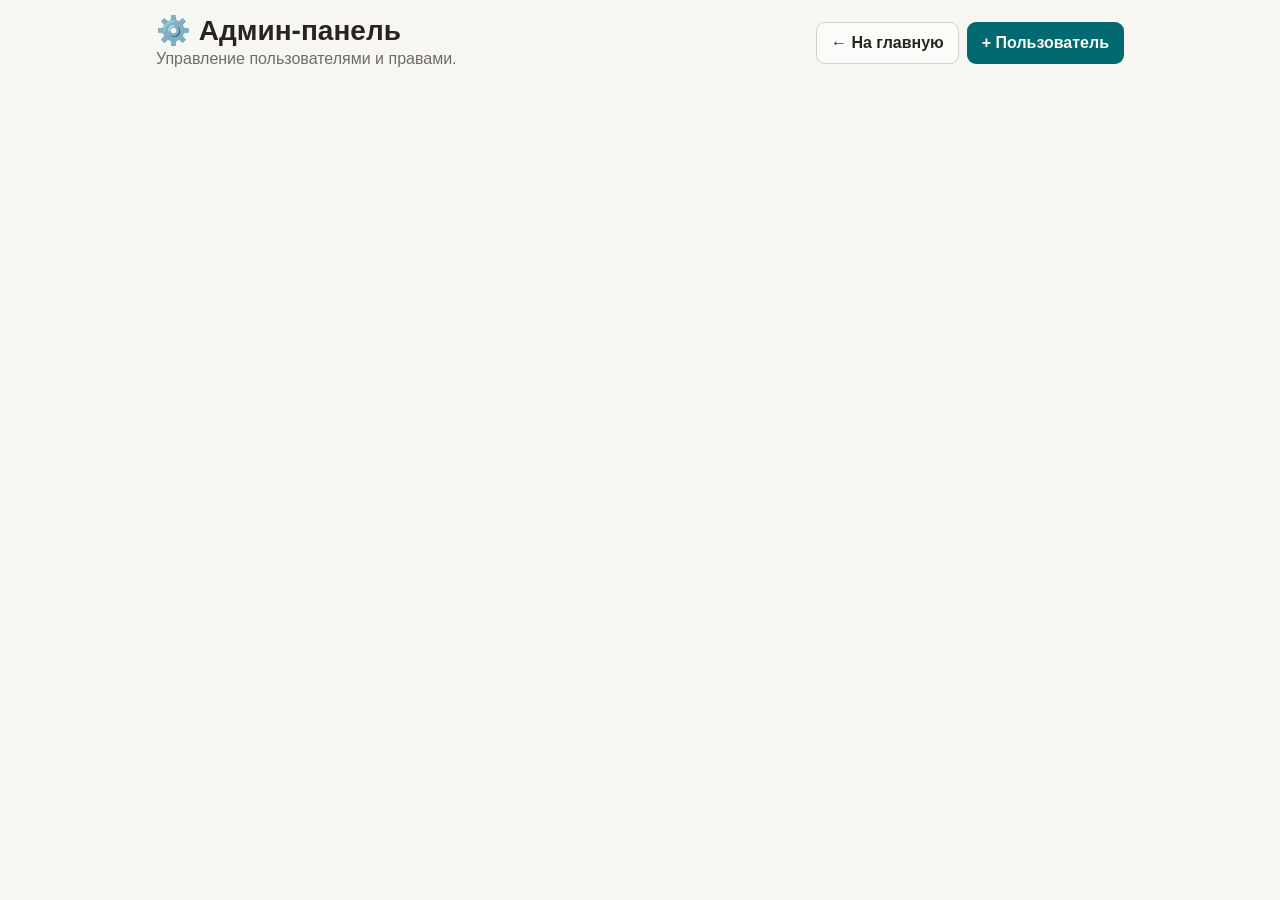
==== frontend/admin.html @ 5d8603ca "Fix calendar" ====
<!DOCTYPE html>
<html lang="ru">
<head>
  <meta charset="UTF-8">
  <meta name="viewport" content="width=device-width, initial-scale=1.0">
  <title>Админ-панель | CRM</title>
  <link rel="preconnect" href="https://api.fontshare.com">
  <link href="https://api.fontshare.com/v2/css?f[]=satoshi@400,500,700,900&f[]=general-sans@400,500,600,700&display=swap" rel="stylesheet">
  <style>
    :root, [data-theme="light"] { --bg:#f7f6f2; --surface:#fbfbf9; --surface2:#f3f0ec; --border:#d4d1ca; --text:#28251d; --muted:#706d67; --inverse:#f9f8f4; --primary:#01696f; --primary-hover:#0c4e54; --primary-soft:#d7e3df; --success:#437a22; --warning:#a86000; --danger:#a13544; --blue:#006494; --purple:#7a39bb; --radius:14px; --radius-sm:9px; --shadow:0 6px 20px rgba(40,37,29,.08); }
    [data-theme="dark"] { --bg:#171614; --surface:#1c1b19; --surface2:#272421; --border:#393836; --text:#eceae5; --muted:#b2aea8; --inverse:#141311; --primary:#4f98a3; --primary-hover:#227f8b; --primary-soft:#2b3938; --success:#6daa45; --warning:#edb336; --danger:#dd6974; --blue:#5591c7; --purple:#a86fdf; --shadow:0 8px 28px rgba(0,0,0,.3); }
    *{box-sizing:border-box} body{margin:0;background:var(--bg);color:var(--text);font:16px/1.5 'General Sans',Arial,sans-serif} button,input,textarea,select{font:inherit;color:inherit} button{cursor:pointer} input,textarea,select{width:100%;min-height:44px;padding:10px 12px;border-radius:var(--radius-sm);border:1px solid var(--border);background:var(--surface);font-size:15px}
    .hidden{display:none!important}.shell{max-width:1000px;margin:auto;padding:16px 16px 80px}.top{display:flex;gap:12px;align-items:center;justify-content:space-between;margin-bottom:20px;flex-wrap:wrap}.title{margin:0;font:800 28px/1.1 'Satoshi',Arial,sans-serif}.sub{color:var(--muted)}.actions{display:flex;gap:8px}.card{background:var(--surface);border:1px solid var(--border);border-radius:var(--radius);box-shadow:var(--shadow);padding:16px}.btn{min-height:42px;padding:8px 14px;border:1px solid transparent;border-radius:var(--radius-sm);font-weight:700;background:transparent}.btn-primary{background:var(--primary);color:var(--inverse)}.btn-primary:hover{background:var(--primary-hover)}.btn-secondary{border-color:var(--border);background:var(--surface)}.btn-danger{border-color:color-mix(in srgb,var(--danger) 38%,transparent);color:var(--danger)}.btn-sm{min-height:34px;padding:4px 10px;font-size:14px}
    .user{padding:14px;border:1px solid var(--border);border-radius:var(--radius-sm);margin-bottom:10px;background:var(--surface)}.user-head{display:flex;justify-content:space-between;align-items:center;margin-bottom:10px}.user-head b{font-size:17px}.user-meta{color:var(--muted);font-size:14px;margin-bottom:10px}.permissions{display:grid;gap:8px;margin:12px 0}.perm-item{display:flex;gap:8px;align-items:center}.perm-item input{width:20px;min-height:20px}.user-actions{display:flex;gap:6px;margin-top:12px}
    .modal{position:fixed;inset:0;background:rgba(0,0,0,.38);display:none;align-items:center;justify-content:center;z-index:100}.modal.open{display:flex}.sheet{width:min(100%,500px);background:var(--bg);border-radius:var(--radius);padding:20px;box-shadow:var(--shadow)}.sheet h3{margin:0 0 16px}.field{margin-bottom:14px}.field label{display:block;margin-bottom:6px;font-weight:700;font-size:14px}
    .empty{padding:24px;text-align:center;color:var(--muted);border:1px dashed var(--border);border-radius:var(--radius)}
    .perm-item.disabled{opacity:0.5}.perm-item.disabled input{cursor:not-allowed}
  </style>
</head>
<body>
  <div class="shell">
    <header class="top">
      <div><h1 class="title">⚙️ Админ-панель</h1><div class="sub">Управление пользователями и правами.</div></div>
      <div class="actions">
        <button class="btn btn-secondary" onclick="window.location.href='/'">← На главную</button>
        <button class="btn btn-primary" onclick="openAddUser()">+ Пользователь</button>
      </div>
    </header>
    
    <div id="usersList"></div>
  </div>

  <!-- Модалка: Пользователь -->
  <div id="userModal" class="modal">
    <div class="sheet">
      <h3 id="userModalTitle">Пользователь</h3>
      <form id="userForm">
        <input type="hidden" id="userId">
        <div class="field"><label>Логин</label><input id="userLogin" required pattern="[A-Za-z0-9_]+"></div>
        <div class="field"><label>Имя</label><input id="userName" required></div>
        <div class="field"><label>Пароль</label><input id="userPassword" type="password" minlength="4"></div>
        <div class="field"><label>Роль</label><select id="userRole"><option value="user">Мастер</option><option value="manager">Менеджер</option><option value="admin">Администратор</option></select></div>
        <div style="display:flex;gap:10px">
          <button type="button" class="btn btn-secondary" onclick="closeModal('userModal')">Отмена</button>
          <button type="submit" class="btn btn-primary">Сохранить</button>
        </div>
      </form>
    </div>
  </div>

<script>
const $=id=>document.getElementById(id);
let users=[],currentUserId=null;
function esc(v){return String(v??'').replace(/[&<>"']/g,c=>({'&':'&amp;','<':'&lt;','>':'&gt;','"':'&quot;',"'":'&#39;'}[c]));}
const roleLabels={user:'Мастер',manager:'Менеджер',admin:'Администратор'};
async function api(url,opt={}){const r=await fetch(url,{...opt,headers:{'Content-Type':'application/json'}});if(!r.ok)throw new Error(await r.text());return r.json()}
async function load(){try{users=await api('/api/admin/users');render()}catch(e){alert('Ошибка: '+e.message)}}
function render(){const list=$('usersList');if(!users.length){list.innerHTML='<div class="empty">Пользователей нет</div>';return}list.innerHTML=users.map(u=>`<div class="user"><div class="user-head"><b>${esc(u.name)}</b><span class="badge">${roleLabels[u.role]||u.role}</span></div><div class="user-meta">${esc(u.id)} ${u.role==='manager'?'(Менеджер)':''}${u.role==='admin'?'(Администратор — все права по умолчанию)':''}</div>${u.role==='manager'?`<div class="permissions"><div class="perm-item"><input type="checkbox" id="perm_price_${u.id}" ${u.can_edit_price?'checked':''} onchange="updatePermissions('${u.id}')"><label for="perm_price_${u.id}">Редактировать прайс</label></div><div class="perm-item"><input type="checkbox" id="perm_req_${u.id}" ${u.can_edit_requests?'checked':''} onchange="updatePermissions('${u.id}')"><label for="perm_req_${u.id}">Редактировать заявки</label></div><div class="perm-item"><input type="checkbox" id="perm_del_${u.id}" ${u.can_delete_requests?'checked':''} onchange="updatePermissions('${u.id}')"><label for="perm_del_${u.id}">Удалять заявки</label></div></div>`:u.role==='admin'?`<div class="permissions"><div class="perm-item disabled"><input type="checkbox" checked disabled><label>Редактировать прайс (по умолчанию)</label></div><div class="perm-item disabled"><input type="checkbox" checked disabled><label>Редактировать заявки (по умолчанию)</label></div><div class="perm-item disabled"><input type="checkbox" checked disabled><label>Удалять заявки (по умолчанию)</label></div></div>`:''}<div class="user-actions"><button class="btn btn-sm btn-secondary" onclick="editUser('${esc(u.id)}')">✏️ Изменить</button><button class="btn btn-sm btn-danger" onclick="deleteUser('${esc(u.id)}')">🗑️ Удалить</button></div></div>`).join('')}
function openModal(id){$(id).classList.add('open')}function closeModal(id){$(id).classList.remove('open')}
function openAddUser(){$('userForm').reset();$('userId').value='';$('userPassword').required=true;$('userModalTitle').textContent='Новый пользователь';openModal('userModal')}
function editUser(id){const u=users.find(x=>x.id===id);if(!u)return;currentUserId=id;$('userLogin').value=u.id;$('userLogin').disabled=true;$('userName').value=u.name;$('userPassword').value='';$('userPassword').required=false;$('userRole').value=u.role;$('userModalTitle').textContent='Редактировать пользователя';openModal('userModal')}
async function saveUser(e){e.preventDefault();const payload={id:$('userLogin').value.trim(),name:$('userName').value.trim(),password:$('userPassword').value,role:$('userRole').value};try{const id=currentUserId||$('userId').value;await api(id?`/api/admin/users/${id}`:'/api/admin/users',{method:id?'PUT':'POST',body:JSON.stringify(payload)});closeModal('userModal');currentUserId=null;await load()}catch(e){alert('Ошибка: '+e.message)}}
async function deleteUser(id){if(!confirm(`Удалить пользователя ${id}?`))return;try{await api(`/api/admin/users/${id}`,{method:'DELETE'});await load()}catch(e){alert('Ошибка: '+e.message)}}
async function updatePermissions(userId){const u=users.find(x=>x.id===userId);if(!u)return;const payload={can_edit_price:$(`perm_price_${userId}`).checked,can_edit_requests:$(`perm_req_${userId}`).checked,can_delete_requests:$(`perm_del_${userId}`).checked};try{await api(`/api/admin/users/${userId}/permissions`,{method:'PUT',body:JSON.stringify(payload)})}catch(e){alert('Ошибка: '+e.message);load()}}
$('userForm').onsubmit=saveUser;document.querySelectorAll('.modal').forEach(m=>m.addEventListener('click',e=>{if(e.target===m)closeModal(m.id)}));load();
</script>
</body>
</html>
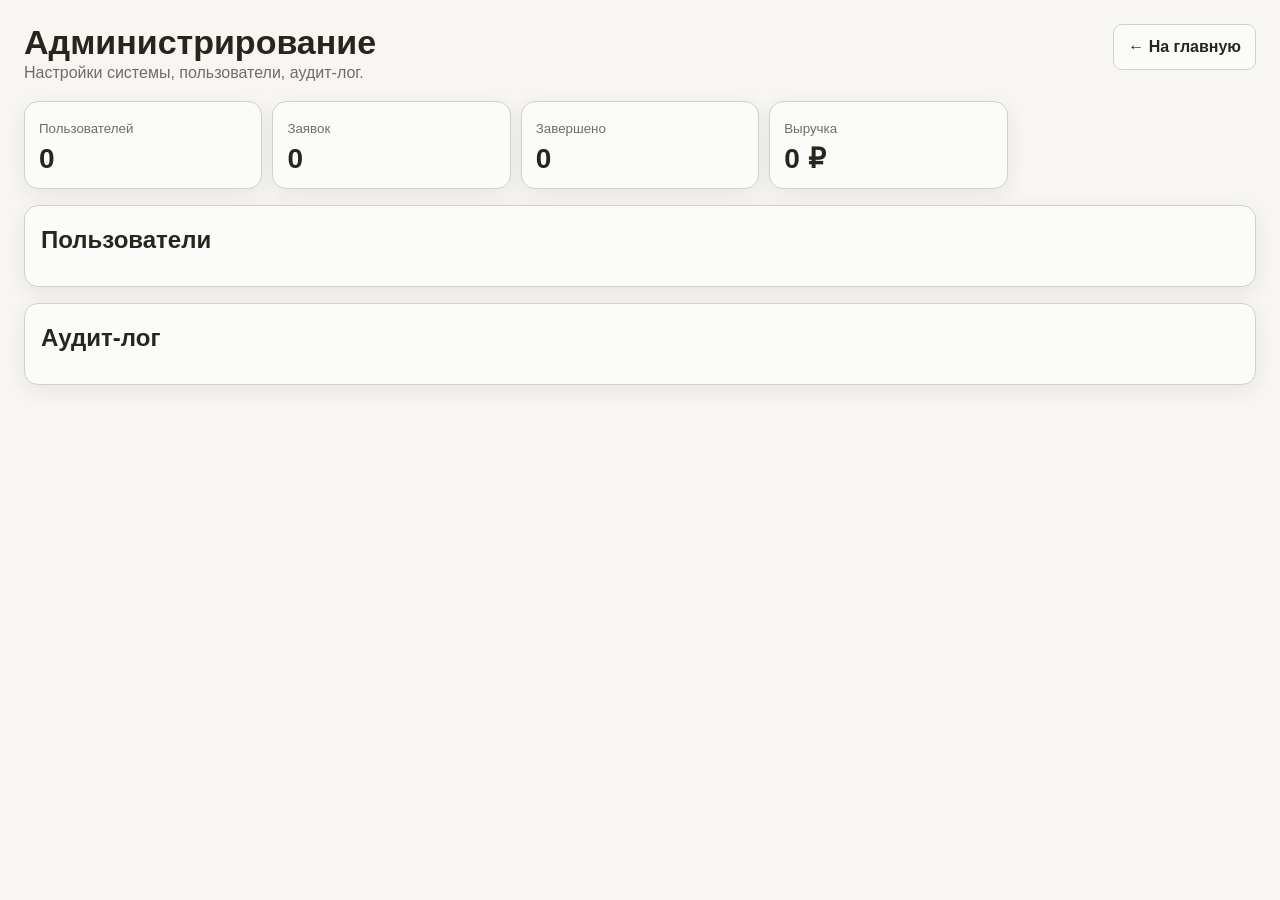
==== commit 9d655f1b: "fix: update admin.html and price.html to use new API endpoints" ====
--- a/frontend/admin.html
+++ b/frontend/admin.html
@@ -2,67 +2,62 @@
 <html lang="ru">
 <head>
   <meta charset="UTF-8">
-  <meta name="viewport" content="width=device-width, initial-scale=1.0">
-  <title>Админ-панель | CRM</title>
+  <meta name="viewport" content="width=device-width, initial-scale=1.0, viewport-fit=cover">
+  <title>Админ - CRM</title>
   <link rel="preconnect" href="https://api.fontshare.com">
   <link href="https://api.fontshare.com/v2/css?f[]=satoshi@400,500,700,900&f[]=general-sans@400,500,600,700&display=swap" rel="stylesheet">
-  <style>
-    :root, [data-theme="light"] { --bg:#f7f6f2; --surface:#fbfbf9; --surface2:#f3f0ec; --border:#d4d1ca; --text:#28251d; --muted:#706d67; --inverse:#f9f8f4; --primary:#01696f; --primary-hover:#0c4e54; --primary-soft:#d7e3df; --success:#437a22; --warning:#a86000; --danger:#a13544; --blue:#006494; --purple:#7a39bb; --radius:14px; --radius-sm:9px; --shadow:0 6px 20px rgba(40,37,29,.08); }
-    [data-theme="dark"] { --bg:#171614; --surface:#1c1b19; --surface2:#272421; --border:#393836; --text:#eceae5; --muted:#b2aea8; --inverse:#141311; --primary:#4f98a3; --primary-hover:#227f8b; --primary-soft:#2b3938; --success:#6daa45; --warning:#edb336; --danger:#dd6974; --blue:#5591c7; --purple:#a86fdf; --shadow:0 8px 28px rgba(0,0,0,.3); }
-    *{box-sizing:border-box} body{margin:0;background:var(--bg);color:var(--text);font:16px/1.5 'General Sans',Arial,sans-serif} button,input,textarea,select{font:inherit;color:inherit} button{cursor:pointer} input,textarea,select{width:100%;min-height:44px;padding:10px 12px;border-radius:var(--radius-sm);border:1px solid var(--border);background:var(--surface);font-size:15px}
-    .hidden{display:none!important}.shell{max-width:1000px;margin:auto;padding:16px 16px 80px}.top{display:flex;gap:12px;align-items:center;justify-content:space-between;margin-bottom:20px;flex-wrap:wrap}.title{margin:0;font:800 28px/1.1 'Satoshi',Arial,sans-serif}.sub{color:var(--muted)}.actions{display:flex;gap:8px}.card{background:var(--surface);border:1px solid var(--border);border-radius:var(--radius);box-shadow:var(--shadow);padding:16px}.btn{min-height:42px;padding:8px 14px;border:1px solid transparent;border-radius:var(--radius-sm);font-weight:700;background:transparent}.btn-primary{background:var(--primary);color:var(--inverse)}.btn-primary:hover{background:var(--primary-hover)}.btn-secondary{border-color:var(--border);background:var(--surface)}.btn-danger{border-color:color-mix(in srgb,var(--danger) 38%,transparent);color:var(--danger)}.btn-sm{min-height:34px;padding:4px 10px;font-size:14px}
-    .user{padding:14px;border:1px solid var(--border);border-radius:var(--radius-sm);margin-bottom:10px;background:var(--surface)}.user-head{display:flex;justify-content:space-between;align-items:center;margin-bottom:10px}.user-head b{font-size:17px}.user-meta{color:var(--muted);font-size:14px;margin-bottom:10px}.permissions{display:grid;gap:8px;margin:12px 0}.perm-item{display:flex;gap:8px;align-items:center}.perm-item input{width:20px;min-height:20px}.user-actions{display:flex;gap:6px;margin-top:12px}
-    .modal{position:fixed;inset:0;background:rgba(0,0,0,.38);display:none;align-items:center;justify-content:center;z-index:100}.modal.open{display:flex}.sheet{width:min(100%,500px);background:var(--bg);border-radius:var(--radius);padding:20px;box-shadow:var(--shadow)}.sheet h3{margin:0 0 16px}.field{margin-bottom:14px}.field label{display:block;margin-bottom:6px;font-weight:700;font-size:14px}
-    .empty{padding:24px;text-align:center;color:var(--muted);border:1px dashed var(--border);border-radius:var(--radius)}
-    .perm-item.disabled{opacity:0.5}.perm-item.disabled input{cursor:not-allowed}
-  </style>
+  <link rel="stylesheet" href="/static/css/main.css">
 </head>
 <body>
   <div class="shell">
     <header class="top">
-      <div><h1 class="title">⚙️ Админ-панель</h1><div class="sub">Управление пользователями и правами.</div></div>
+      <div><h1 class="title">Администрирование</h1><div class="sub">Настройки системы, пользователи, аудит-лог.</div></div>
       <div class="actions">
         <button class="btn btn-secondary" onclick="window.location.href='/'">← На главную</button>
-        <button class="btn btn-primary" onclick="openAddUser()">+ Пользователь</button>
       </div>
     </header>
-    
-    <div id="usersList"></div>
-  </div>
 
-  <!-- Модалка: Пользователь -->
-  <div id="userModal" class="modal">
-    <div class="sheet">
-      <h3 id="userModalTitle">Пользователь</h3>
-      <form id="userForm">
-        <input type="hidden" id="userId">
-        <div class="field"><label>Логин</label><input id="userLogin" required pattern="[A-Za-z0-9_]+"></div>
-        <div class="field"><label>Имя</label><input id="userName" required></div>
-        <div class="field"><label>Пароль</label><input id="userPassword" type="password" minlength="4"></div>
-        <div class="field"><label>Роль</label><select id="userRole"><option value="user">Мастер</option><option value="manager">Менеджер</option><option value="admin">Администратор</option></select></div>
-        <div style="display:flex;gap:10px">
-          <button type="button" class="btn btn-secondary" onclick="closeModal('userModal')">Отмена</button>
-          <button type="submit" class="btn btn-primary">Сохранить</button>
-        </div>
-      </form>
+    <section class="stats" style="margin-top:16px">
+      <div class="card stat"><small class="muted">Пользователей</small><b id="statUsers">0</b></div>
+      <div class="card stat"><small class="muted">Заявок</small><b id="statRequests">0</b></div>
+      <div class="card stat"><small class="muted">Завершено</small><b id="statDone">0</b></div>
+      <div class="card stat"><small class="muted">Выручка</small><b id="statRevenue">0 ₽</b></div>
+    </section>
+
+    <div class="card" style="margin-top:16px">
+      <h2 style="margin:0 0 12px">Пользователи</h2>
+      <div id="usersList" class="admin-users"></div>
+    </div>
+
+    <div class="card" style="margin-top:16px">
+      <h2 style="margin:0 0 12px">Аудит-лог</h2>
+      <div id="auditList" class="list"></div>
     </div>
   </div>
 
-<script>
-const $=id=>document.getElementById(id);
-let users=[],currentUserId=null;
-function esc(v){return String(v??'').replace(/[&<>"']/g,c=>({'&':'&amp;','<':'&lt;','>':'&gt;','"':'&quot;',"'":'&#39;'}[c]));}
-const roleLabels={user:'Мастер',manager:'Менеджер',admin:'Администратор'};
-async function api(url,opt={}){const r=await fetch(url,{...opt,headers:{'Content-Type':'application/json'}});if(!r.ok)throw new Error(await r.text());return r.json()}
-async function load(){try{users=await api('/api/admin/users');render()}catch(e){alert('Ошибка: '+e.message)}}
-function render(){const list=$('usersList');if(!users.length){list.innerHTML='<div class="empty">Пользователей нет</div>';return}list.innerHTML=users.map(u=>`<div class="user"><div class="user-head"><b>${esc(u.name)}</b><span class="badge">${roleLabels[u.role]||u.role}</span></div><div class="user-meta">${esc(u.id)} ${u.role==='manager'?'(Менеджер)':''}${u.role==='admin'?'(Администратор — все права по умолчанию)':''}</div>${u.role==='manager'?`<div class="permissions"><div class="perm-item"><input type="checkbox" id="perm_price_${u.id}" ${u.can_edit_price?'checked':''} onchange="updatePermissions('${u.id}')"><label for="perm_price_${u.id}">Редактировать прайс</label></div><div class="perm-item"><input type="checkbox" id="perm_req_${u.id}" ${u.can_edit_requests?'checked':''} onchange="updatePermissions('${u.id}')"><label for="perm_req_${u.id}">Редактировать заявки</label></div><div class="perm-item"><input type="checkbox" id="perm_del_${u.id}" ${u.can_delete_requests?'checked':''} onchange="updatePermissions('${u.id}')"><label for="perm_del_${u.id}">Удалять заявки</label></div></div>`:u.role==='admin'?`<div class="permissions"><div class="perm-item disabled"><input type="checkbox" checked disabled><label>Редактировать прайс (по умолчанию)</label></div><div class="perm-item disabled"><input type="checkbox" checked disabled><label>Редактировать заявки (по умолчанию)</label></div><div class="perm-item disabled"><input type="checkbox" checked disabled><label>Удалять заявки (по умолчанию)</label></div></div>`:''}<div class="user-actions"><button class="btn btn-sm btn-secondary" onclick="editUser('${esc(u.id)}')">✏️ Изменить</button><button class="btn btn-sm btn-danger" onclick="deleteUser('${esc(u.id)}')">🗑️ Удалить</button></div></div>`).join('')}
-function openModal(id){$(id).classList.add('open')}function closeModal(id){$(id).classList.remove('open')}
-function openAddUser(){$('userForm').reset();$('userId').value='';$('userPassword').required=true;$('userModalTitle').textContent='Новый пользователь';openModal('userModal')}
-function editUser(id){const u=users.find(x=>x.id===id);if(!u)return;currentUserId=id;$('userLogin').value=u.id;$('userLogin').disabled=true;$('userName').value=u.name;$('userPassword').value='';$('userPassword').required=false;$('userRole').value=u.role;$('userModalTitle').textContent='Редактировать пользователя';openModal('userModal')}
-async function saveUser(e){e.preventDefault();const payload={id:$('userLogin').value.trim(),name:$('userName').value.trim(),password:$('userPassword').value,role:$('userRole').value};try{const id=currentUserId||$('userId').value;await api(id?`/api/admin/users/${id}`:'/api/admin/users',{method:id?'PUT':'POST',body:JSON.stringify(payload)});closeModal('userModal');currentUserId=null;await load()}catch(e){alert('Ошибка: '+e.message)}}
-async function deleteUser(id){if(!confirm(`Удалить пользователя ${id}?`))return;try{await api(`/api/admin/users/${id}`,{method:'DELETE'});await load()}catch(e){alert('Ошибка: '+e.message)}}
-async function updatePermissions(userId){const u=users.find(x=>x.id===userId);if(!u)return;const payload={can_edit_price:$(`perm_price_${userId}`).checked,can_edit_requests:$(`perm_req_${userId}`).checked,can_delete_requests:$(`perm_del_${userId}`).checked};try{await api(`/api/admin/users/${userId}/permissions`,{method:'PUT',body:JSON.stringify(payload)})}catch(e){alert('Ошибка: '+e.message);load()}}
-$('userForm').onsubmit=saveUser;document.querySelectorAll('.modal').forEach(m=>m.addEventListener('click',e=>{if(e.target===m)closeModal(m.id)}));load();
-</script>
+  <script type="module">
+    import { api } from '/static/js/api.js';
+    import { $, esc, money, dt } from '/static/js/utils.js';
+
+    async function load() {
+      try {
+        const users = await api('/api/users');
+        $('statUsers').textContent = users.length;
+        $('usersList').innerHTML = users.map(u => `<div class="user"><div><b>${esc(u.name)}</b><br><small>${esc(u.id)} · ${u.role}</small></div></div>`).join('');
+
+        const requests = await api('/api/requests');
+        $('statRequests').textContent = requests.length;
+        $('statDone').textContent = requests.filter(r => r.status === 'done').length;
+        $('statRevenue').textContent = money(requests.filter(r => r.status === 'done').reduce((a, r) => a + Number(r.price || 0), 0));
+
+        const audit = await api('/api/admin/audit');
+        $('auditList').innerHTML = audit.slice(0, 20).map(l => `<div class="request"><div class="row"><div><div class="name">${esc(l.user_name || l.user_id)}</div><div class="muted">${dt(l.created_at)}</div></div><span class="badge" style="background:var(--primary-soft)">${esc(l.action)}</span></div><div class="meta"><div><b>Сущность:</b> ${esc(l.entity_type)} ${l.entity_id ? `#${l.entity_id}` : ''}</div></div></div>`).join('');
+      } catch (e) {
+        alert('Ошибка: ' + e.message);
+      }
+    }
+
+    load();
+  </script>
 </body>
-</html>+</html>
--- a/static/css/main.css
+++ b/static/css/main.css
@@ -0,0 +1 @@
+:root,[data-theme="light"]{--bg:#f7f6f2;--surface:#fbfbf9;--surface2:#f3f0ec;--border:#d4d1ca;--text:#28251d;--muted:#706d67;--inverse:#f9f8f4;--primary:#01696f;--primary-hover:#0c4e54;--primary-soft:#d7e3df;--success:#437a22;--warning:#a86000;--danger:#a13544;--blue:#006494;--purple:#7a39bb;--radius:14px;--radius-sm:9px;--shadow:0 6px 20px rgba(40,37,29,.08)}[data-theme="dark"]{--bg:#171614;--surface:#1c1b19;--surface2:#272421;--border:#393836;--text:#eceae5;--muted:#b2aea8;--inverse:#141311;--primary:#4f98a3;--primary-hover:#227f8b;--primary-soft:#2b3938;--success:#6daa45;--warning:#edb336;--danger:#dd6974;--blue:#5591c7;--purple:#a86fdf;--shadow:0 8px 28px rgba(0,0,0,.3)}*{box-sizing:border-box}body{margin:0;background:var(--bg);color:var(--text);font:16px/1.5 'General Sans',Arial,sans-serif}button,input,textarea,select{font:inherit;color:inherit}button{cursor:pointer}input,textarea,select{width:100%;min-height:48px;padding:12px 14px;border-radius:var(--radius-sm);border:1px solid var(--border);background:var(--surface);font-size:16px}textarea{min-height:96px;resize:vertical}.hidden{display:none!important}.shell{max-width:1400px;margin:auto;padding:16px 16px 96px}.top{display:flex;gap:12px;align-items:flex-start;justify-content:space-between;flex-wrap:wrap;margin-bottom:16px}.title{margin:0;font:800 clamp(26px,4vw,34px)/1.1 'Satoshi',Arial,sans-serif}.sub,.muted{color:var(--muted)}.actions{display:flex;gap:8px;flex-wrap:wrap;align-items:center}.card{background:var(--surface);border:1px solid var(--border);border-radius:var(--radius);box-shadow:var(--shadow);padding:16px}.btn{min-height:44px;padding:10px 14px;border:1px solid transparent;border-radius:var(--radius-sm);font-weight:700;background:transparent}.btn-primary{background:var(--primary);color:var(--inverse)}.btn-primary:hover{background:var(--primary-hover)}.btn-secondary{border-color:var(--border);background:var(--surface)}.btn-danger{border-color:color-mix(in srgb,var(--danger) 38%,transparent);color:var(--danger)}.btn-sm{min-height:36px;padding:6px 10px;font-size:14px}.stats{display:grid;grid-template-columns:repeat(2,minmax(0,1fr));gap:10px;margin-bottom:16px}.stat{padding:14px}.stat b{display:block;font:800 28px/1.05 'Satoshi',Arial,sans-serif;margin-top:4px}.view-switch{display:flex;gap:6px;margin:14px 0}.view-switch .btn.active{background:var(--primary);color:var(--inverse)}.calendar-tools{display:grid;grid-template-columns:44px 1fr 44px;align-items:center;gap:8px;margin:14px 0}.month{text-align:center;font:800 20px 'Satoshi',Arial,sans-serif}.month-view .week,.month-view .days{display:grid;grid-template-columns:repeat(7,1fr);gap:6px}.week div{text-align:center;color:var(--muted);font-size:12px;font-weight:700}.day{min-height:76px;padding:6px;text-align:left;border:1px solid var(--border);border-radius:10px;background:var(--surface)}.day.other{opacity:.45}.day.has{background:var(--primary-soft)}.day.active{outline:2px solid var(--primary)}.dhead{display:flex;justify-content:space-between;font-weight:700}.dot{font-size:11px;overflow:hidden;text-overflow:ellipsis;white-space:nowrap;margin-top:4px;padding:1px 5px;border-radius:99px;background:color-mix(in srgb,var(--primary) 14%,transparent)}.status-dot{display:inline-block;width:8px;height:8px;border-radius:50%;margin-right:4px}.status-new{background:var(--blue)}.status-scheduled{background:var(--purple)}.status-work{background:var(--warning)}.status-done{background:var(--success)}.status-cancel{background:var(--danger)}.week-view{display:grid;grid-template-columns:1fr;gap:8px}.week-col{border:1px solid var(--border);border-radius:var(--radius-sm);overflow:hidden;display:flex;flex-direction:column}.week-head{background:var(--surface2);padding:10px;text-align:center;font-weight:800;border-bottom:1px solid var(--border);white-space:nowrap}.week-head.today{background:var(--primary);color:var(--inverse)}.week-body{min-height:200px;padding:8px;background:var(--surface);flex:1}.week-card{padding:8px;margin-bottom:8px;border-radius:8px;border:1px solid var(--border);background:var(--surface2);font-size:13px}.week-card b{display:block;margin-bottom:4px;overflow:hidden;text-overflow:ellipsis;white-space:nowrap}.week-card small{color:var(--muted);display:block;overflow:hidden;text-overflow:ellipsis;white-space:nowrap}.day-view{padding:16px}.day-card{padding:14px;margin-bottom:10px;border-radius:var(--radius-sm);border:1px solid var(--border);background:var(--surface2)}.day-card .top{display:flex;justify-content:space-between;align-items:flex-start;margin-bottom:8px}.day-card .time{font-weight:800;color:var(--primary)}.day-card .client{font-weight:700;font-size:17px}.day-card .meta{display:grid;gap:4px;color:var(--muted);font-size:14px}.filters{display:grid;gap:10px;margin:14px 0}.list{display:grid;gap:10px}.request{border:1px solid var(--border);border-radius:var(--radius);padding:14px;background:var(--surface)}.row{display:flex;justify-content:space-between;gap:10px;align-items:flex-start}.name{font-weight:800;font-size:17px}.badge{font-size:12px;font-weight:800;padding:5px 9px;border-radius:99px;white-space:nowrap}.s-new{color:var(--blue);background:color-mix(in srgb,var(--blue) 15%,transparent)}.s-scheduled{color:var(--purple);background:color-mix(in srgb,var(--purple) 15%,transparent)}.s-work{color:var(--warning);background:color-mix(in srgb,var(--warning) 15%,transparent)}.s-done{color:var(--success);background:color-mix(in srgb,var(--success) 15%,transparent)}.s-cancel{color:var(--danger);background:color-mix(in srgb,var(--danger) 15%,transparent)}.meta{display:grid;gap:5px;margin:10px 0;color:var(--muted);font-size:14px}.two{display:grid;grid-template-columns:repeat(2,1fr);gap:8px}.fab{position:fixed;right:16px;bottom:16px;z-index:10;box-shadow:var(--shadow)}.modal{position:fixed;inset:0;background:rgba(0,0,0,.38);display:none;align-items:flex-end;justify-content:center;z-index:20}.modal.open{display:flex}.sheet{width:min(100%,720px);max-height:94dvh;overflow:auto;background:var(--bg);border-radius:20px 20px 0 0;padding:18px;padding-bottom:calc(24px + env(safe-area-inset-bottom))}.handle{width:52px;height:5px;background:var(--border);border-radius:99px;margin:0 auto 14px}.field{display:grid;gap:6px;margin:12px 0}.field label{font-size:14px;font-weight:700}.empty{padding:18px;border:1px dashed var(--border);border-radius:var(--radius);color:var(--muted)}.login{min-height:100dvh;display:grid;place-items:center;padding:16px}.login .card{width:min(100%,420px)}.remember{display:flex;gap:8px;align-items:center;margin:12px 0}.remember input{width:20px;min-height:20px}.admin-users{display:grid;gap:10px}.user{padding:12px;border:1px solid var(--border);border-radius:var(--radius-sm);display:flex;justify-content:space-between;gap:8px;align-items:center}.user small{color:var(--muted)}.report-table{width:100%;border-collapse:collapse;margin:16px 0}.report-table th,.report-table td{padding:10px;border:1px solid var(--border);text-align:left}.report-table th{background:var(--surface2);font-weight:800}.report-table td.num{text-align:right;font-weight:700}.client-list{display:grid;gap:8px}.client-item{padding:12px;border:1px solid var(--border);border-radius:var(--radius-sm);cursor:pointer;background:var(--surface)}.client-item:hover{background:var(--surface2)}.client-item b{display:block;margin-bottom:4px}.client-item small{color:var(--muted)}.dropdown{position:relative;display:inline-block}.dropdown-content{display:none;position:absolute;right:0;top:100%;background:var(--surface);border:1px solid var(--border);border-radius:var(--radius-sm);box-shadow:var(--shadow);min-width:180px;z-index:100}.dropdown-content.show{display:block}.dropdown-content button{width:100%;text-align:left;padding:10px 14px;border:none;background:transparent;border-bottom:1px solid var(--border)}.dropdown-content button:last-child{border-bottom:none}.dropdown-content button:hover{background:var(--surface2)}@media(min-width:1100px){.shell{padding:24px}.stats{grid-template-columns:repeat(5,1fr)}.grid{grid-template-columns:minmax(0,1fr) 340px}.filters{grid-template-columns:2fr 1fr 1fr 1fr 1fr 1fr}.fab{display:none}.desktop-new{display:inline-flex}.day{min-height:90px}}@media(max-width:1099px){.desktop-new{display:none}.week-view{grid-template-columns:1fr}.week-col{margin-bottom:12px}.day{min-height:70px}.dot{font-size:10px}}
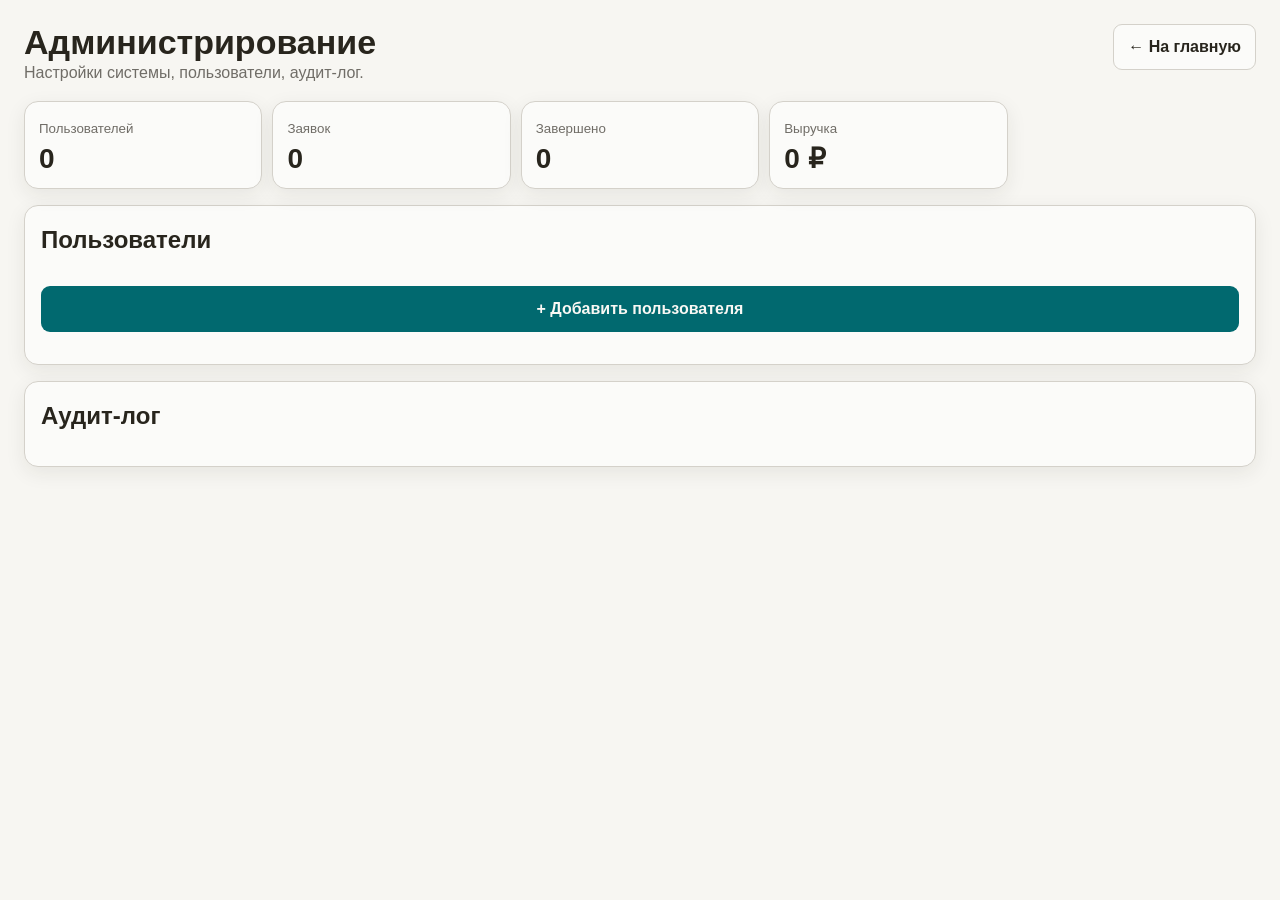
==== commit 9189bcc3: "revert: restore admin.html with full UI but new API endpoints" ====
--- a/frontend/admin.html
+++ b/frontend/admin.html
@@ -26,24 +26,32 @@
 
     <div class="card" style="margin-top:16px">
       <h2 style="margin:0 0 12px">Пользователи</h2>
+      <button id="newUserBtn" class="btn btn-primary" style="width:100%;margin:16px 0">+ Добавить пользователя</button>
       <div id="usersList" class="admin-users"></div>
     </div>
 
     <div class="card" style="margin-top:16px">
       <h2 style="margin:0 0 12px">Аудит-лог</h2>
-      <div id="auditList" class="list"></div>
+      <div id="auditList" class="list" style="margin-top:16px"></div>
     </div>
   </div>
 
+  <!-- Модалка пользователя -->
+  <div id="userModal" class="modal"><div class="sheet"><div class="handle"></div><div class="row"><h2 id="userFormTitle" style="margin:0">Новый пользователь</h2><button class="btn btn-secondary" data-close="userModal">Закрыть</button></div><form id="userForm"><input id="editUserId" type="hidden"><div class="field"><label>Логин</label><input id="newUserId" required pattern="[A-Za-z0-9_]+"></div><div class="field"><label>Имя</label><input id="newUserName" required></div><div class="field"><label id="passwordLabel">Пароль</label><input id="newUserPassword" type="password" minlength="4" required></div><div class="field"><label>Роль</label><select id="newUserRole"><option value="user">Мастер</option><option value="manager">Менеджер</option><option value="admin">Администратор</option></select></div><div class="two"><button id="deleteUserBtn" type="button" class="btn btn-danger hidden">Удалить</button><button type="submit" class="btn btn-primary">Сохранить</button></div></form></div></div>
+
   <script type="module">
+    import { S, setToken, getToken, clearToken } from '/static/js/state.js';
     import { api } from '/static/js/api.js';
     import { $, esc, money, dt } from '/static/js/utils.js';
+    import { openModal, closeModal } from '/static/js/ui.js';
+
+    const ROLE_LABELS = { user: 'Мастер', manager: 'Менеджер', admin: 'Администратор' };
 
     async function load() {
       try {
         const users = await api('/api/users');
         $('statUsers').textContent = users.length;
-        $('usersList').innerHTML = users.map(u => `<div class="user"><div><b>${esc(u.name)}</b><br><small>${esc(u.id)} · ${u.role}</small></div></div>`).join('');
+        $('usersList').innerHTML = users.map(u => `<div class="user"><div><b>${esc(u.name)}</b><br><small>${esc(u.id)} · ${ROLE_LABELS[u.role] || u.role}</small></div><button class="btn btn-secondary" onclick="window.editUser('${esc(u.id)}')">Изменить</button></div>`).join('');
 
         const requests = await api('/api/requests');
         $('statRequests').textContent = requests.length;
@@ -51,12 +59,73 @@
         $('statRevenue').textContent = money(requests.filter(r => r.status === 'done').reduce((a, r) => a + Number(r.price || 0), 0));
 
         const audit = await api('/api/admin/audit');
-        $('auditList').innerHTML = audit.slice(0, 20).map(l => `<div class="request"><div class="row"><div><div class="name">${esc(l.user_name || l.user_id)}</div><div class="muted">${dt(l.created_at)}</div></div><span class="badge" style="background:var(--primary-soft)">${esc(l.action)}</span></div><div class="meta"><div><b>Сущность:</b> ${esc(l.entity_type)} ${l.entity_id ? `#${l.entity_id}` : ''}</div></div></div>`).join('');
+        $('auditList').innerHTML = audit.slice(0, 50).map(l => `<article class="request"><div class="row"><div><div class="name">${esc(l.user_name || l.user_id)}</div><div class="muted">${dt(l.created_at)}</div></div><span class="badge" style="background:var(--primary-soft)">${esc(l.action)}</span></div><div class="meta"><div><b>Сущность:</b> ${esc(l.entity_type)} ${l.entity_id ? `#${l.entity_id}` : ''}</div>${l.old_values ? `<div><b>Было:</b> <code style="font-size:12px">${esc(JSON.stringify(JSON.parse(l.old_values)).slice(0, 200))}</code></div>` : ''}${l.new_values ? `<div><b>Стало:</b> <code style="font-size:12px">${esc(JSON.stringify(JSON.parse(l.new_values)).slice(0, 200))}</code></div>` : ''}</div></article>`).join('');
       } catch (e) {
         alert('Ошибка: ' + e.message);
       }
     }
 
+    function renderUsers() {
+      api('/api/users').then(users => {
+        $('usersList').innerHTML = users.map(u => `<div class="user"><div><b>${esc(u.name)}</b><br><small>${esc(u.id)} · ${ROLE_LABELS[u.role] || u.role}</small></div><button class="btn btn-secondary" onclick="window.editUser('${esc(u.id)}')">Изменить</button></div>`).join('');
+      }).catch(e => console.error(e));
+    }
+
+    function newUser() {
+      $('userForm').reset(); $('editUserId').value = ''; $('newUserId').disabled = false;
+      $('newUserPassword').required = true; $('passwordLabel').textContent = 'Пароль';
+      $('userFormTitle').textContent = 'Новый пользователь'; $('deleteUserBtn').classList.add('hidden');
+      openModal('userModal');
+    }
+
+    function editUser(id) {
+      api('/api/users').then(users => {
+        const u = users.find(x => x.id === id);
+        if (!u) return;
+        $('editUserId').value = u.id; $('newUserId').value = u.id; $('newUserId').disabled = true;
+        $('newUserName').value = u.name; $('newUserPassword').value = '';
+        $('newUserPassword').required = false;
+        $('passwordLabel').textContent = 'Новый пароль (оставь пустым, чтобы не менять)';
+        $('newUserRole').value = u.role; $('userFormTitle').textContent = 'Редактирование пользователя';
+        $('deleteUserBtn').classList.toggle('hidden', false);
+        openModal('userModal');
+      }).catch(e => console.error(e));
+    }
+
+    async function saveUser(e) {
+      e.preventDefault();
+      const old = $('editUserId').value, p = { id: $('newUserId').value.trim(), name: $('newUserName').value.trim(), password: $('newUserPassword').value, role: $('newUserRole').value };
+      if (old && !p.password) delete p.password;
+      try {
+        await api(old ? '/api/users/' + old : '/api/users', { method: old ? 'PUT' : 'POST', body: JSON.stringify(p) });
+        renderUsers();
+        closeModal('userModal');
+        load();
+      } catch (e) {
+        alert('Не удалось сохранить: ' + e.message);
+      }
+    }
+
+    async function removeUser() {
+      const id = $('editUserId').value;
+      if (!id || !confirm('Удалить пользователя ' + id + '?')) return;
+      try {
+        await api('/api/users/' + id, { method: 'DELETE' });
+        renderUsers();
+        closeModal('userModal');
+        load();
+      } catch (e) {
+        alert('Не удалось удалить: ' + e.message);
+      }
+    }
+
+    window.editUser = editUser;
+    $('newUserBtn').onclick = newUser;
+    $('userForm').onsubmit = saveUser;
+    $('deleteUserBtn').onclick = removeUser;
+    document.querySelectorAll('[data-close]').forEach(b => b.onclick = () => closeModal(b.dataset.close));
+    document.querySelectorAll('.modal').forEach(m => m.addEventListener('click', e => { if (e.target === m) closeModal(m.id); }));
+
     load();
   </script>
 </body>
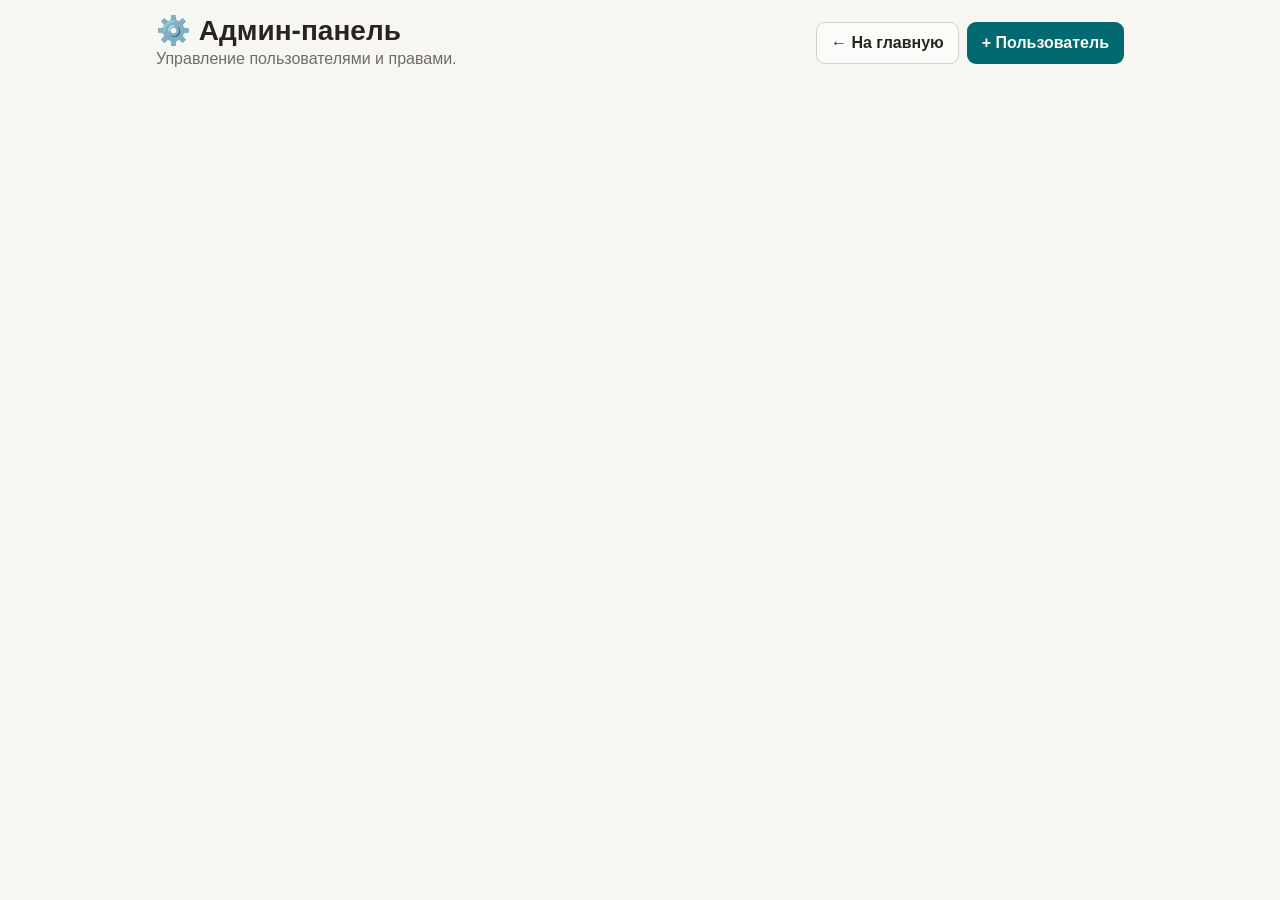
==== commit 10b984da: "restore: restore original admin.html and price.html with Bearer token auth" ====
--- a/frontend/admin.html
+++ b/frontend/admin.html
@@ -2,131 +2,74 @@
 <html lang="ru">
 <head>
   <meta charset="UTF-8">
-  <meta name="viewport" content="width=device-width, initial-scale=1.0, viewport-fit=cover">
-  <title>Админ - CRM</title>
+  <meta name="viewport" content="width=device-width, initial-scale=1.0">
+  <title>Админ-панель | CRM</title>
   <link rel="preconnect" href="https://api.fontshare.com">
   <link href="https://api.fontshare.com/v2/css?f[]=satoshi@400,500,700,900&f[]=general-sans@400,500,600,700&display=swap" rel="stylesheet">
-  <link rel="stylesheet" href="/static/css/main.css">
+  <style>
+    :root, [data-theme="light"] { --bg:#f7f6f2; --surface:#fbfbf9; --surface2:#f3f0ec; --border:#d4d1ca; --text:#28251d; --muted:#706d67; --inverse:#f9f8f4; --primary:#01696f; --primary-hover:#0c4e54; --primary-soft:#d7e3df; --success:#437a22; --warning:#a86000; --danger:#a13544; --blue:#006494; --purple:#7a39bb; --radius:14px; --radius-sm:9px; --shadow:0 6px 20px rgba(40,37,29,.08); }
+    [data-theme="dark"] { --bg:#171614; --surface:#1c1b19; --surface2:#272421; --border:#393836; --text:#eceae5; --muted:#b2aea8; --inverse:#141311; --primary:#4f98a3; --primary-hover:#227f8b; --primary-soft:#2b3938; --success:#6daa45; --warning:#edb336; --danger:#dd6974; --blue:#5591c7; --purple:#a86fdf; --shadow:0 8px 28px rgba(0,0,0,.3); }
+    *{box-sizing:border-box} body{margin:0;background:var(--bg);color:var(--text);font:16px/1.5 'General Sans',Arial,sans-serif} button,input,textarea,select{font:inherit;color:inherit} button{cursor:pointer} input,textarea,select{width:100%;min-height:44px;padding:10px 12px;border-radius:var(--radius-sm);border:1px solid var(--border);background:var(--surface);font-size:15px}
+    .hidden{display:none!important}.shell{max-width:1000px;margin:auto;padding:16px 16px 80px}.top{display:flex;gap:12px;align-items:center;justify-content:space-between;margin-bottom:20px;flex-wrap:wrap}.title{margin:0;font:800 28px/1.1 'Satoshi',Arial,sans-serif}.sub{color:var(--muted)}.actions{display:flex;gap:8px}.card{background:var(--surface);border:1px solid var(--border);border-radius:var(--radius);box-shadow:var(--shadow);padding:16px}.btn{min-height:42px;padding:8px 14px;border:1px solid transparent;border-radius:var(--radius-sm);font-weight:700;background:transparent}.btn-primary{background:var(--primary);color:var(--inverse)}.btn-primary:hover{background:var(--primary-hover)}.btn-secondary{border-color:var(--border);background:var(--surface)}.btn-danger{border-color:color-mix(in srgb,var(--danger) 38%,transparent);color:var(--danger)}.btn-sm{min-height:34px;padding:4px 10px;font-size:14px}
+    .user{padding:14px;border:1px solid var(--border);border-radius:var(--radius-sm);margin-bottom:10px;background:var(--surface)}.user-head{display:flex;justify-content:space-between;align-items:center;margin-bottom:10px}.user-head b{font-size:17px}.user-meta{color:var(--muted);font-size:14px;margin-bottom:10px}.permissions{display:grid;gap:8px;margin:12px 0}.perm-item{display:flex;gap:8px;align-items:center}.perm-item input{width:20px;min-height:20px}.user-actions{display:flex;gap:6px;margin-top:12px}
+    .modal{position:fixed;inset:0;background:rgba(0,0,0,.38);display:none;align-items:center;justify-content:center;z-index:100}.modal.open{display:flex}.sheet{width:min(100%,500px);background:var(--bg);border-radius:var(--radius);padding:20px;box-shadow:var(--shadow)}.sheet h3{margin:0 0 16px}.field{margin-bottom:14px}.field label{display:block;margin-bottom:6px;font-weight:700;font-size:14px}
+    .empty{padding:24px;text-align:center;color:var(--muted);border:1px dashed var(--border);border-radius:var(--radius)}
+    .perm-item.disabled{opacity:0.5}.perm-item.disabled input{cursor:not-allowed}
+  </style>
 </head>
 <body>
   <div class="shell">
     <header class="top">
-      <div><h1 class="title">Администрирование</h1><div class="sub">Настройки системы, пользователи, аудит-лог.</div></div>
+      <div><h1 class="title">⚙️ Админ-панель</h1><div class="sub">Управление пользователями и правами.</div></div>
       <div class="actions">
         <button class="btn btn-secondary" onclick="window.location.href='/'">← На главную</button>
+        <button class="btn btn-primary" onclick="openAddUser()">+ Пользователь</button>
       </div>
     </header>
+    
+    <div id="usersList"></div>
+  </div>
 
-    <section class="stats" style="margin-top:16px">
-      <div class="card stat"><small class="muted">Пользователей</small><b id="statUsers">0</b></div>
-      <div class="card stat"><small class="muted">Заявок</small><b id="statRequests">0</b></div>
-      <div class="card stat"><small class="muted">Завершено</small><b id="statDone">0</b></div>
-      <div class="card stat"><small class="muted">Выручка</small><b id="statRevenue">0 ₽</b></div>
-    </section>
-
-    <div class="card" style="margin-top:16px">
-      <h2 style="margin:0 0 12px">Пользователи</h2>
-      <button id="newUserBtn" class="btn btn-primary" style="width:100%;margin:16px 0">+ Добавить пользователя</button>
-      <div id="usersList" class="admin-users"></div>
-    </div>
-
-    <div class="card" style="margin-top:16px">
-      <h2 style="margin:0 0 12px">Аудит-лог</h2>
-      <div id="auditList" class="list" style="margin-top:16px"></div>
+  <!-- Модалка: Пользователь -->
+  <div id="userModal" class="modal">
+    <div class="sheet">
+      <h3 id="userModalTitle">Пользователь</h3>
+      <form id="userForm">
+        <input type="hidden" id="userId">
+        <div class="field"><label>Логин</label><input id="userLogin" required pattern="[A-Za-z0-9_]+"></div>
+        <div class="field"><label>Имя</label><input id="userName" required></div>
+        <div class="field"><label>Пароль</label><input id="userPassword" type="password" minlength="4"></div>
+        <div class="field"><label>Роль</label><select id="userRole"><option value="user">Мастер</option><option value="manager">Менеджер</option><option value="admin">Администратор</option></select></div>
+        <div style="display:flex;gap:10px">
+          <button type="button" class="btn btn-secondary" onclick="closeModal('userModal')">Отмена</button>
+          <button type="submit" class="btn btn-primary">Сохранить</button>
+        </div>
+      </form>
     </div>
   </div>
 
-  <!-- Модалка пользователя -->
-  <div id="userModal" class="modal"><div class="sheet"><div class="handle"></div><div class="row"><h2 id="userFormTitle" style="margin:0">Новый пользователь</h2><button class="btn btn-secondary" data-close="userModal">Закрыть</button></div><form id="userForm"><input id="editUserId" type="hidden"><div class="field"><label>Логин</label><input id="newUserId" required pattern="[A-Za-z0-9_]+"></div><div class="field"><label>Имя</label><input id="newUserName" required></div><div class="field"><label id="passwordLabel">Пароль</label><input id="newUserPassword" type="password" minlength="4" required></div><div class="field"><label>Роль</label><select id="newUserRole"><option value="user">Мастер</option><option value="manager">Менеджер</option><option value="admin">Администратор</option></select></div><div class="two"><button id="deleteUserBtn" type="button" class="btn btn-danger hidden">Удалить</button><button type="submit" class="btn btn-primary">Сохранить</button></div></form></div></div>
+<script>
+const $=id=>document.getElementById(id);
+let users=[],currentUserId=null;
+function esc(v){return String(v??'').replace(/[&<>"']/g,c=>({'&':'&amp;','<':'&lt;','>':'&gt;','"':'&quot;',"'":'&#39;'}[c]));}
+const roleLabels={user:'Мастер',manager:'Менеджер',admin:'Администратор'};
 
-  <script type="module">
-    import { S, setToken, getToken, clearToken } from '/static/js/state.js';
-    import { api } from '/static/js/api.js';
-    import { $, esc, money, dt } from '/static/js/utils.js';
-    import { openModal, closeModal } from '/static/js/ui.js';
+function getToken(){return localStorage.getItem('master_crm_token');}
+function authHeaders(){const t=getToken();return t?{Authorization:'Bearer '+t}:{}}
 
-    const ROLE_LABELS = { user: 'Мастер', manager: 'Менеджер', admin: 'Администратор' };
+async function api(url,opt={}){const r=await fetch(url,{...opt,headers:{'Content-Type':'application/json',...authHeaders()}});if(!r.ok)throw new Error(await r.text());return r.json()}
 
-    async function load() {
-      try {
-        const users = await api('/api/users');
-        $('statUsers').textContent = users.length;
-        $('usersList').innerHTML = users.map(u => `<div class="user"><div><b>${esc(u.name)}</b><br><small>${esc(u.id)} · ${ROLE_LABELS[u.role] || u.role}</small></div><button class="btn btn-secondary" onclick="window.editUser('${esc(u.id)}')">Изменить</button></div>`).join('');
+async function load(){try{users=await api('/api/users');render()}catch(e){alert('Ошибка: '+e.message)}}
 
-        const requests = await api('/api/requests');
-        $('statRequests').textContent = requests.length;
-        $('statDone').textContent = requests.filter(r => r.status === 'done').length;
-        $('statRevenue').textContent = money(requests.filter(r => r.status === 'done').reduce((a, r) => a + Number(r.price || 0), 0));
+function render(){const list=$('usersList');if(!users.length){list.innerHTML='<div class="empty">Пользователей нет</div>';return}list.innerHTML=users.map(u=>`<div class="user"><div class="user-head"><b>${esc(u.name)}</b><span class="badge">${roleLabels[u.role]||u.role}</span></div><div class="user-meta">${esc(u.id)} ${u.role==='manager'?'(Менеджер)':''}${u.role==='admin'?'(Администратор — все права по умолчанию)':''}</div>${u.role==='manager'?`<div class="permissions"><div class="perm-item"><input type="checkbox" id="perm_price_${u.id}" ${u.can_edit_price?'checked':''} onchange="updatePermissions('${u.id}')"><label for="perm_price_${u.id}">Редактировать прайс</label></div><div class="perm-item"><input type="checkbox" id="perm_req_${u.id}" ${u.can_edit_requests?'checked':''} onchange="updatePermissions('${u.id}')"><label for="perm_req_${u.id}">Редактировать заявки</label></div><div class="perm-item"><input type="checkbox" id="perm_del_${u.id}" ${u.can_delete_requests?'checked':''} onchange="updatePermissions('${u.id}')"><label for="perm_del_${u.id}">Удалять заявки</label></div></div>`:u.role==='admin'?`<div class="permissions"><div class="perm-item disabled"><input type="checkbox" checked disabled><label>Редактировать прайс (по умолчанию)</label></div><div class="perm-item disabled"><input type="checkbox" checked disabled><label>Редактировать заявки (по умолчанию)</label></div><div class="perm-item disabled"><input type="checkbox" checked disabled><label>Удалять заявки (по умолчанию)</label></div></div>`:''}<div class="user-actions"><button class="btn btn-sm btn-secondary" onclick="editUser('${esc(u.id)}')">✏️ Изменить</button><button class="btn btn-sm btn-danger" onclick="deleteUser('${esc(u.id)}')">🗑️ Удалить</button></div></div>`).join('')}
 
-        const audit = await api('/api/admin/audit');
-        $('auditList').innerHTML = audit.slice(0, 50).map(l => `<article class="request"><div class="row"><div><div class="name">${esc(l.user_name || l.user_id)}</div><div class="muted">${dt(l.created_at)}</div></div><span class="badge" style="background:var(--primary-soft)">${esc(l.action)}</span></div><div class="meta"><div><b>Сущность:</b> ${esc(l.entity_type)} ${l.entity_id ? `#${l.entity_id}` : ''}</div>${l.old_values ? `<div><b>Было:</b> <code style="font-size:12px">${esc(JSON.stringify(JSON.parse(l.old_values)).slice(0, 200))}</code></div>` : ''}${l.new_values ? `<div><b>Стало:</b> <code style="font-size:12px">${esc(JSON.stringify(JSON.parse(l.new_values)).slice(0, 200))}</code></div>` : ''}</div></article>`).join('');
-      } catch (e) {
-        alert('Ошибка: ' + e.message);
-      }
-    }
-
-    function renderUsers() {
-      api('/api/users').then(users => {
-        $('usersList').innerHTML = users.map(u => `<div class="user"><div><b>${esc(u.name)}</b><br><small>${esc(u.id)} · ${ROLE_LABELS[u.role] || u.role}</small></div><button class="btn btn-secondary" onclick="window.editUser('${esc(u.id)}')">Изменить</button></div>`).join('');
-      }).catch(e => console.error(e));
-    }
-
-    function newUser() {
-      $('userForm').reset(); $('editUserId').value = ''; $('newUserId').disabled = false;
-      $('newUserPassword').required = true; $('passwordLabel').textContent = 'Пароль';
-      $('userFormTitle').textContent = 'Новый пользователь'; $('deleteUserBtn').classList.add('hidden');
-      openModal('userModal');
-    }
-
-    function editUser(id) {
-      api('/api/users').then(users => {
-        const u = users.find(x => x.id === id);
-        if (!u) return;
-        $('editUserId').value = u.id; $('newUserId').value = u.id; $('newUserId').disabled = true;
-        $('newUserName').value = u.name; $('newUserPassword').value = '';
-        $('newUserPassword').required = false;
-        $('passwordLabel').textContent = 'Новый пароль (оставь пустым, чтобы не менять)';
-        $('newUserRole').value = u.role; $('userFormTitle').textContent = 'Редактирование пользователя';
-        $('deleteUserBtn').classList.toggle('hidden', false);
-        openModal('userModal');
-      }).catch(e => console.error(e));
-    }
-
-    async function saveUser(e) {
-      e.preventDefault();
-      const old = $('editUserId').value, p = { id: $('newUserId').value.trim(), name: $('newUserName').value.trim(), password: $('newUserPassword').value, role: $('newUserRole').value };
-      if (old && !p.password) delete p.password;
-      try {
-        await api(old ? '/api/users/' + old : '/api/users', { method: old ? 'PUT' : 'POST', body: JSON.stringify(p) });
-        renderUsers();
-        closeModal('userModal');
-        load();
-      } catch (e) {
-        alert('Не удалось сохранить: ' + e.message);
-      }
-    }
-
-    async function removeUser() {
-      const id = $('editUserId').value;
-      if (!id || !confirm('Удалить пользователя ' + id + '?')) return;
-      try {
-        await api('/api/users/' + id, { method: 'DELETE' });
-        renderUsers();
-        closeModal('userModal');
-        load();
-      } catch (e) {
-        alert('Не удалось удалить: ' + e.message);
-      }
-    }
-
-    window.editUser = editUser;
-    $('newUserBtn').onclick = newUser;
-    $('userForm').onsubmit = saveUser;
-    $('deleteUserBtn').onclick = removeUser;
-    document.querySelectorAll('[data-close]').forEach(b => b.onclick = () => closeModal(b.dataset.close));
-    document.querySelectorAll('.modal').forEach(m => m.addEventListener('click', e => { if (e.target === m) closeModal(m.id); }));
-
-    load();
-  </script>
+function openModal(id){$(id).classList.add('open')}function closeModal(id){$(id).classList.remove('open')}
+function openAddUser(){$('userForm').reset();$('userId').value='';$('userPassword').required=true;$('userModalTitle').textContent='Новый пользователь';openModal('userModal')}
+function editUser(id){const u=users.find(x=>x.id===id);if(!u)return;currentUserId=id;$('userLogin').value=u.id;$('userLogin').disabled=true;$('userName').value=u.name;$('userPassword').value='';$('userPassword').required=false;$('userRole').value=u.role;$('userModalTitle').textContent='Редактировать пользователя';openModal('userModal')}
+async function saveUser(e){e.preventDefault();const payload={id:$('userLogin').value.trim(),name:$('userName').value.trim(),password:$('userPassword').value,role:$('userRole').value};try{const id=currentUserId||$('userId').value;await api(id?`/api/users/${id}`:'/api/users',{method:id?'PUT':'POST',body:JSON.stringify(payload)});closeModal('userModal');currentUserId=null;await load()}catch(e){alert('Ошибка: '+e.message)}}
+async function deleteUser(id){if(!confirm(`Удалить пользователя ${id}?`))return;try{await api(`/api/users/${id}`,{method:'DELETE'});await load()}catch(e){alert('Ошибка: '+e.message)}}
+async function updatePermissions(userId){const u=users.find(x=>x.id===userId);if(!u)return;const payload={can_edit_price:$(`perm_price_${userId}`).checked,can_edit_requests:$(`perm_req_${userId}`).checked,can_delete_requests:$(`perm_del_${userId}`).checked};try{await api(`/api/users/${userId}/permissions`,{method:'PUT',body:JSON.stringify(payload)})}catch(e){alert('Ошибка: '+e.message);load()}}
+$('userForm').onsubmit=saveUser;document.querySelectorAll('.modal').forEach(m=>m.addEventListener('click',e=>{if(e.target===m)closeModal(m.id)}));load();
+</script>
 </body>
 </html>
